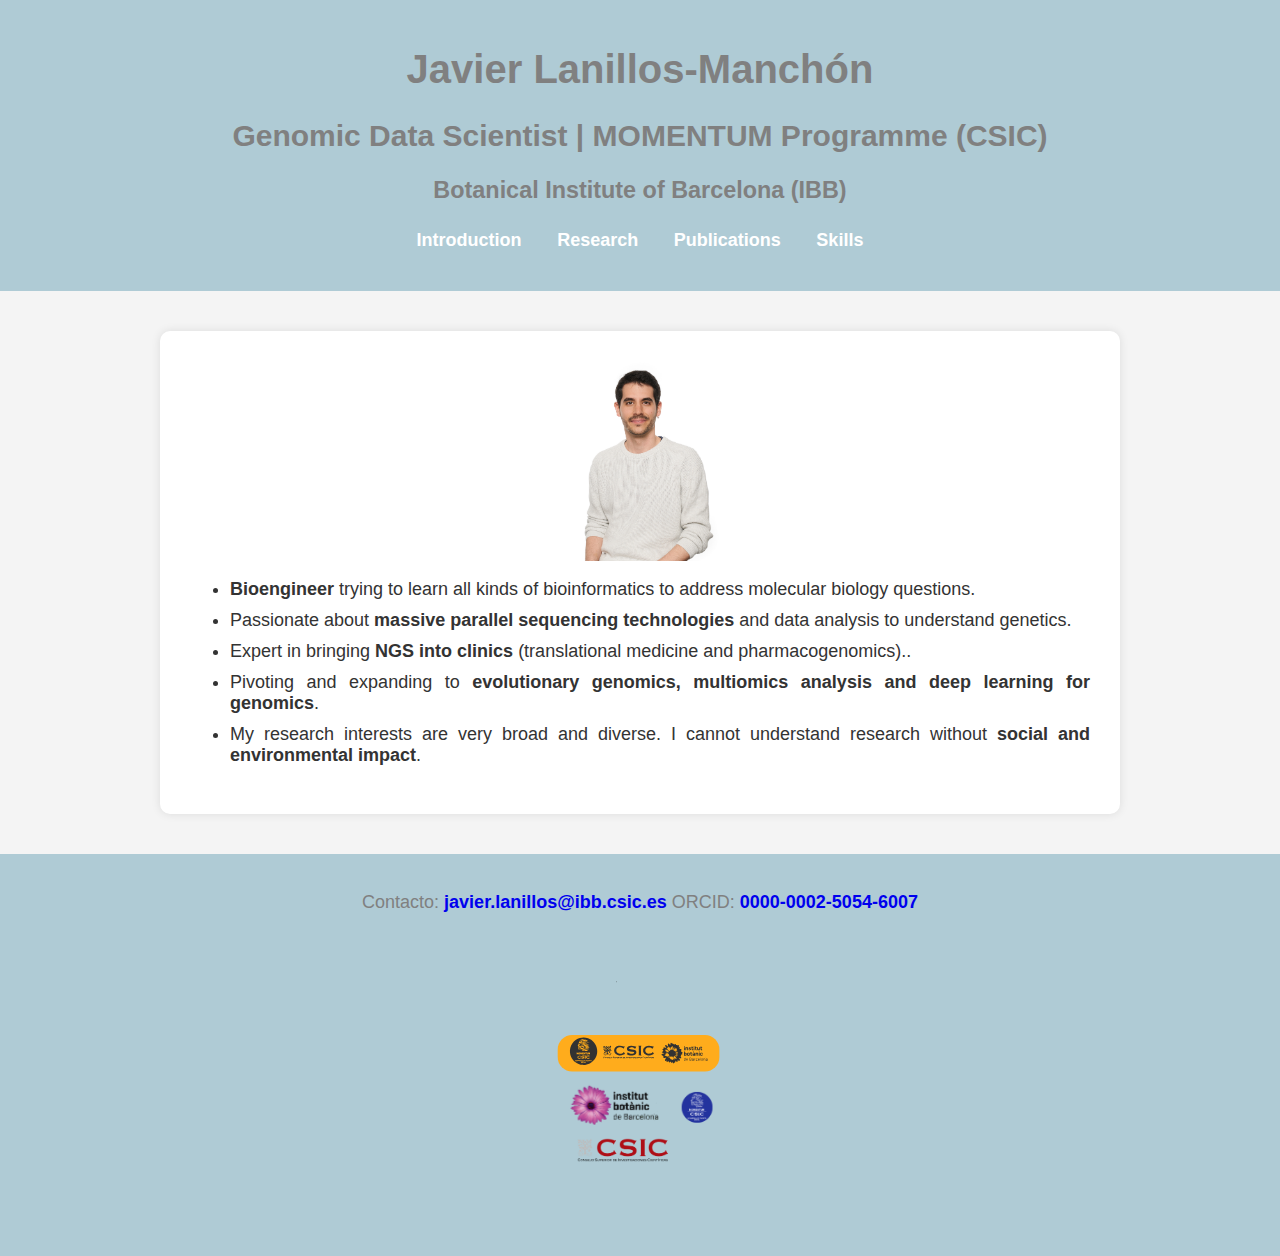
==== index.html @ d9e21f3e "reformating" ====
<!DOCTYPE html>
<html lang="es">
<head>
    <meta charset="UTF-8">
    <meta name="viewport" content="width=device-width, initial-scale=1.0">
    <title style="color: black;">Javier Lanillos-Manchón | Research Digital Portfolio</title>
    <link rel="stylesheet" href="css/style.css">
</head>
<body>
    <header>
        <h1>Javier Lanillos-Manchón</h1>
        <h2>Genomic Data Scientist | MOMENTUM Programme (CSIC)</h2>
        <h3>Botanical Institute of Barcelona (IBB)</h2>

        <nav>
            <ul>
                <li><a href="index.html">Introduction</a></li>
                <li><a href="pages/research.html">Research</a></li>
                <li><a href="pages/publications.html">Publications</a></li>
                <li><a href="pages/skills.html">Skills</a></li>
            </ul>
        </nav>
    </header>

    <main>
        <section id="Introduction">
            <img src="images/profilepic.jpg" alt="Javier Lanillos Manchón" style="display: block; margin: 0 auto; max-width: 200px;">
            <ul>
                <li><strong>Bioengineer</strong> trying to learn all kinds of bioinformatics to address molecular biology questions.</li>
                
                <li style="margin-top: 10px;">Passionate about <strong>massive parallel sequencing technologies</strong> and data analysis to understand genetics.</li>
                
                <li style="margin-top: 10px;">Expert in bringing <strong>NGS into clinics</strong> (translational medicine and pharmacogenomics).</strong>.</li>
                
                <li style="margin-top: 10px;">Pivoting and expanding to <strong>evolutionary genomics, multiomics analysis and deep learning for genomics</strong>.</li>

                <li style="margin-top: 10px;">My research interests are very broad and diverse. I cannot understand research without <strong>social and environmental impact</strong>.</li>
            </ul>
        </section>
    </main>

    <footer>
        <p>Contacto: <a href="mailto:javier.lanillos@ibb.csic.es">javier.lanillos@ibb.csic.es</a>  ORCID: <a href="https://orcid.org/0000-0002-5054-6007" target="_blank">0000-0002-5054-6007</a></p>
        <img src="images/CSIC_LOGO.svg" alt="Kindly generated by Dr. Emilio José" style="display: block; margin: 20px auto; max-width: 200px;">
    </footer>
</body>
</html>
---- css/style.css ----
/* Estilos generales */
body {
    font-family: Arial, sans-serif;
    font-size: 18px;
    margin: 0;
    padding: 0;
    background-color: #f4f4f4;
    color: #333;
}

/* Encabezado */
header {
    background: #AFCBD5;
    color: gray;
    padding: 20px;
    text-align: center;
    font-size: 20px;
}

nav ul {
    list-style: none;
    padding: 0;
    text-align: center;
}

nav ul li {
    display: inline;
    margin: 0 15px;
}

nav ul li a {
    color: white;
    text-decoration: none;
    font-weight: bold;
    font-size: 18px;
}

/* Estilos para todos los enlaces */
a {
    text-decoration: none;
    font-weight: bold;
    font-size: 18px;
}

/* Sección principal */
main {
    max-width: 900px;
    margin: 40px auto;
    padding: 30px;
    background: white;
    border-radius: 10px;
    box-shadow: 0px 0px 10px rgba(0, 0, 0, 0.1);
    font-size: 18px;
    text-align: justify;
}

#presentacion {
    position: relative;
    text-align: justify;
}

#presentacion img {
    max-width: 200px;
    height: auto;
    border-radius: 10px;
    float: right;
    margin: 20px;
}

/* Formulario de contacto */
form label, 
form input, 
form textarea, 
form button {
    display: block;
    width: 100%;
    margin-bottom: 10px;
}

form textarea {
    width: calc(100% - 10px);
    height: 150px;
}

form button {
    width: auto;
}

/* Pie de página */
footer {
    text-align: center;
    padding: 20px;
    background: #AFCBD5;
    color: gray;
    margin-top: 40px;
}
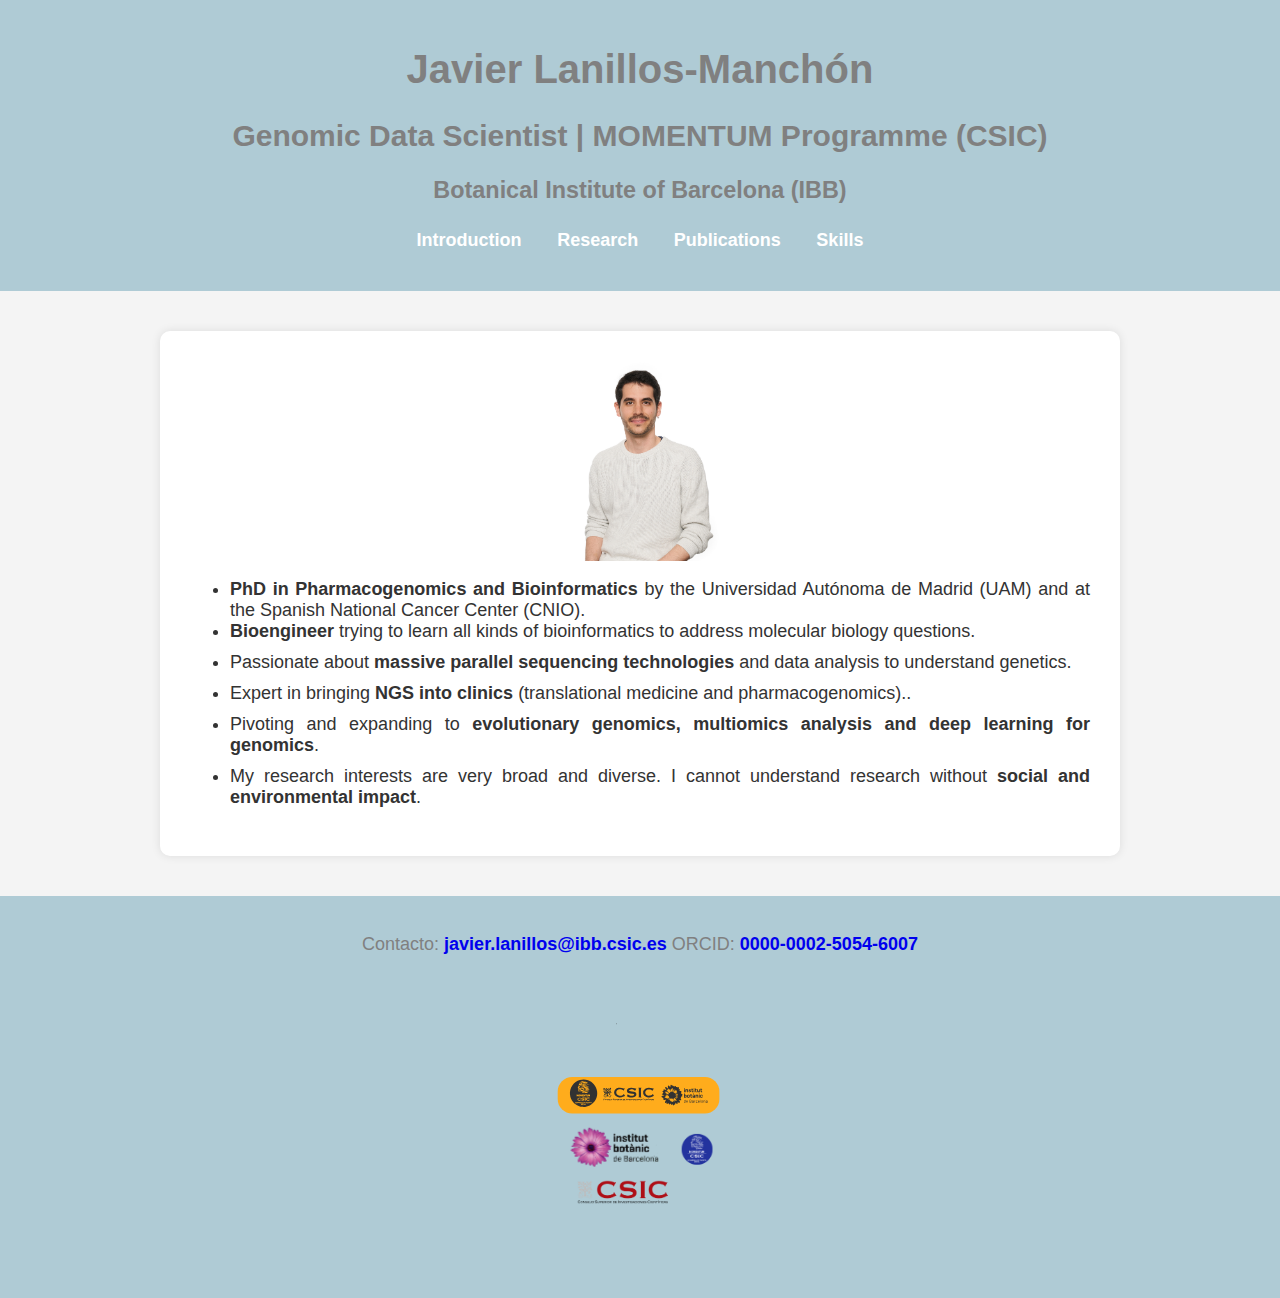
==== commit 7583ac30: "reformating" ====
--- a/index.html
+++ b/index.html
@@ -26,12 +26,15 @@
         <section id="Introduction">
             <img src="images/profilepic.jpg" alt="Javier Lanillos Manchón" style="display: block; margin: 0 auto; max-width: 200px;">
             <ul>
+
+                <li><strong>PhD in Pharmacogenomics and Bioinformatics</strong> by the Universidad Autónoma de Madrid (UAM) and at the Spanish National Cancer Center (CNIO).</li>
+
                 <li><strong>Bioengineer</strong> trying to learn all kinds of bioinformatics to address molecular biology questions.</li>
                 
                 <li style="margin-top: 10px;">Passionate about <strong>massive parallel sequencing technologies</strong> and data analysis to understand genetics.</li>
                 
                 <li style="margin-top: 10px;">Expert in bringing <strong>NGS into clinics</strong> (translational medicine and pharmacogenomics).</strong>.</li>
-                
+
                 <li style="margin-top: 10px;">Pivoting and expanding to <strong>evolutionary genomics, multiomics analysis and deep learning for genomics</strong>.</li>
 
                 <li style="margin-top: 10px;">My research interests are very broad and diverse. I cannot understand research without <strong>social and environmental impact</strong>.</li>
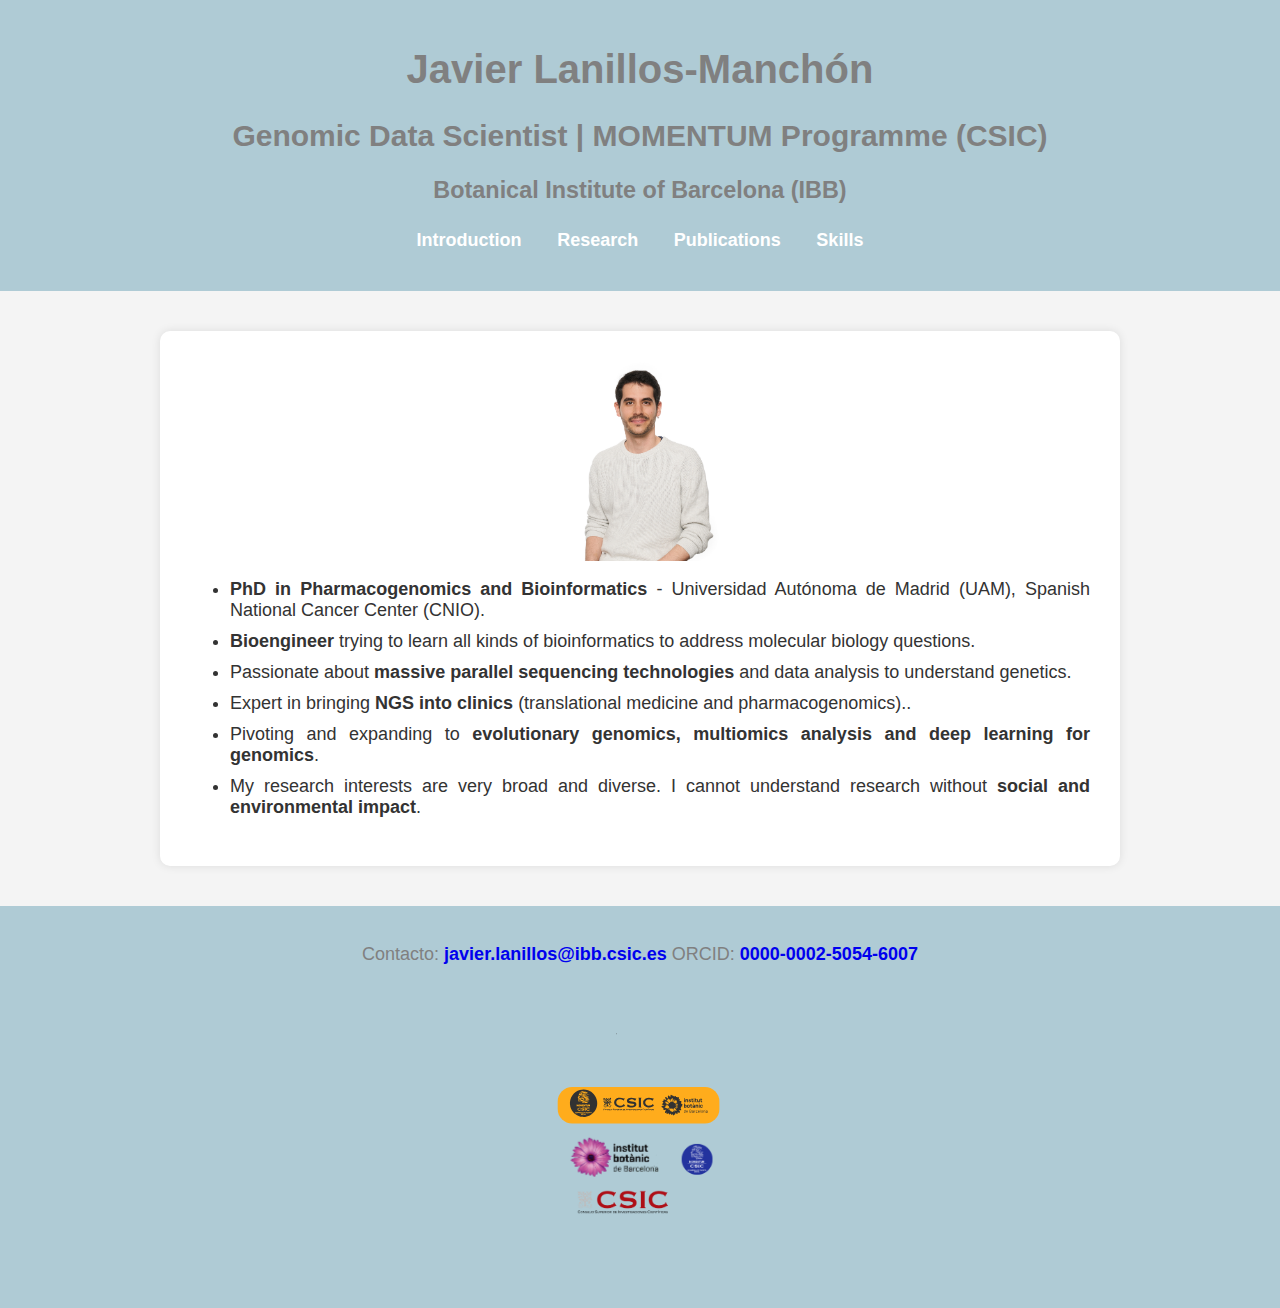
==== commit 4c4c0042: "reformating and add skills" ====
--- a/index.html
+++ b/index.html
@@ -27,7 +27,7 @@
             <img src="images/profilepic.jpg" alt="Javier Lanillos Manchón" style="display: block; margin: 0 auto; max-width: 200px;">
             <ul>
 
-                <li><strong>PhD in Pharmacogenomics and Bioinformatics</strong> by the Universidad Autónoma de Madrid (UAM) and at the Spanish National Cancer Center (CNIO).</li>
+                <li><strong>PhD in Pharmacogenomics and Bioinformatics</strong> - Universidad Autónoma de Madrid (UAM), Spanish National Cancer Center (CNIO).</li>
 
                 <li><strong>Bioengineer</strong> trying to learn all kinds of bioinformatics to address molecular biology questions.</li>
                 
--- a/css/style.css
+++ b/css/style.css
@@ -93,4 +93,8 @@
     background: #AFCBD5;
     color: gray;
     margin-top: 40px;
+}
+
+main ul li {
+    margin-bottom: 10px; /* Adds space between bullet points */
 }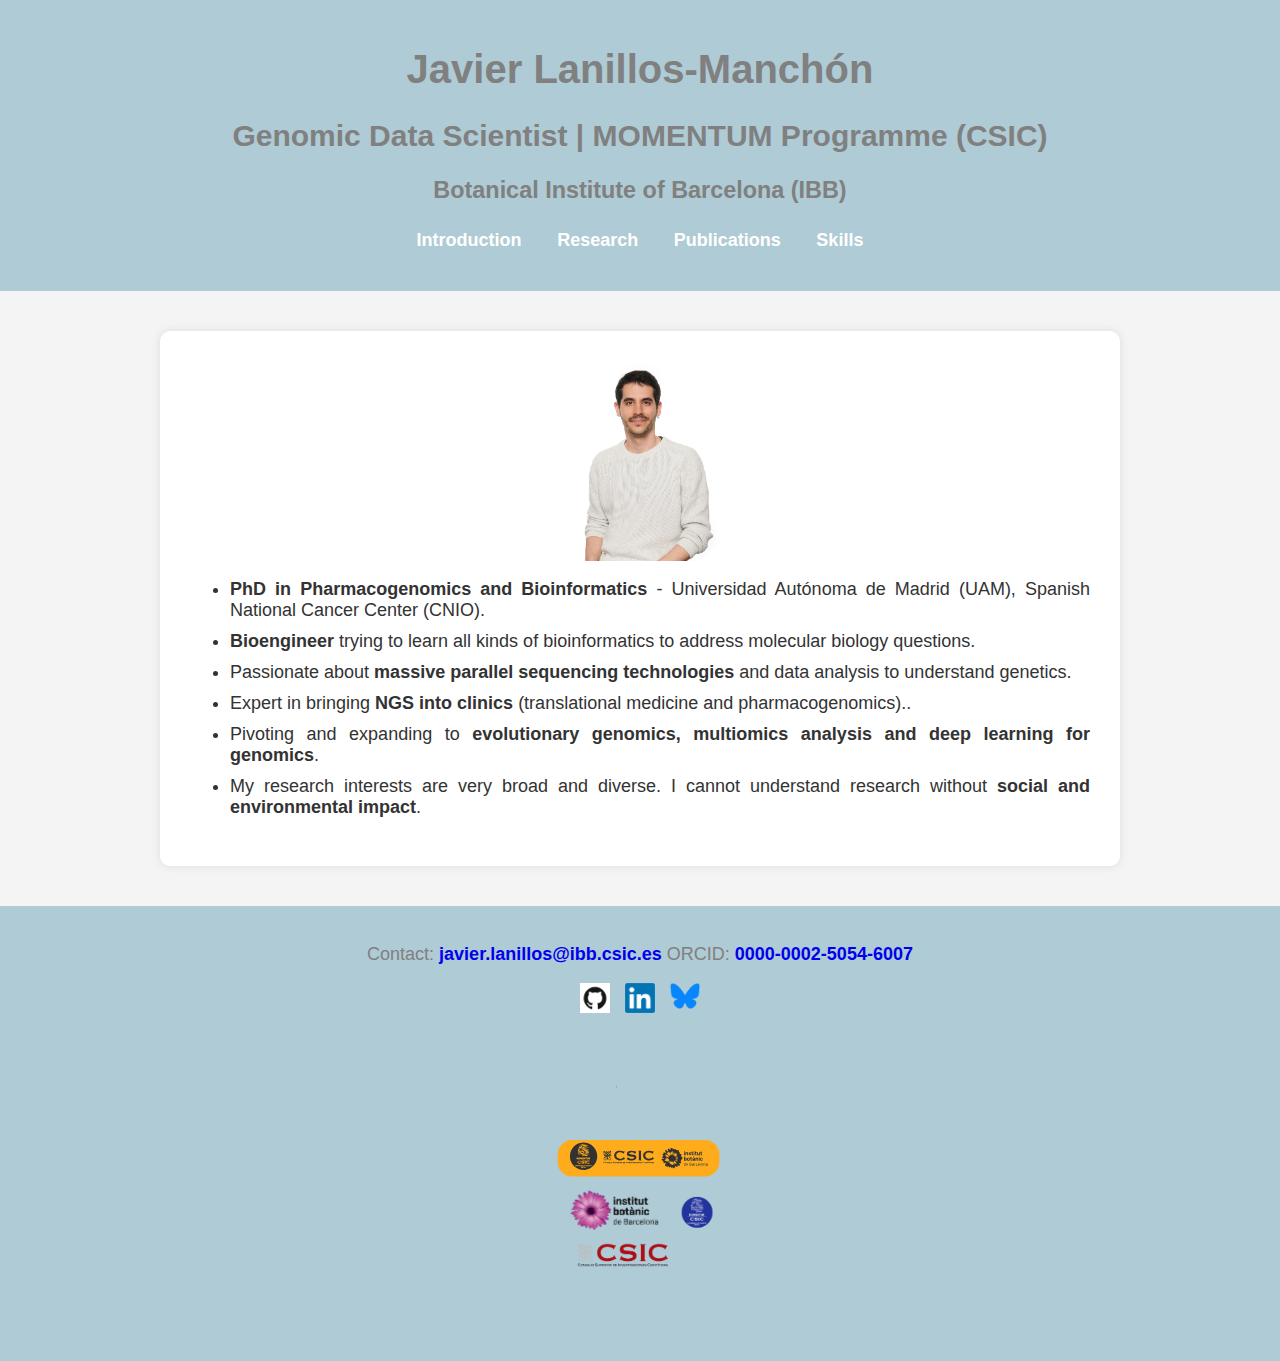
==== commit 983ec58a: "logos" ====
--- a/index.html
+++ b/index.html
@@ -43,8 +43,26 @@
     </main>
 
     <footer>
-        <p>Contacto: <a href="mailto:javier.lanillos@ibb.csic.es">javier.lanillos@ibb.csic.es</a>  ORCID: <a href="https://orcid.org/0000-0002-5054-6007" target="_blank">0000-0002-5054-6007</a></p>
+        <p>Contact: 
+            <a href="mailto:javier.lanillos@ibb.csic.es">javier.lanillos@ibb.csic.es</a>  
+            ORCID: <a href="https://orcid.org/0000-0002-5054-6007" target="_blank">0000-0002-5054-6007</a>
+        </p>
+    
+        <!-- Social Media Icons -->
+        <div class="social-icons">
+            <a href="https://github.com/your-github-username" target="_blank">
+                <img src="images/github-icon.png" alt="GitHub" class="icon">
+            </a>
+            <a href="https://www.linkedin.com/in/your-linkedin-profile/" target="_blank">
+                <img src="images/linkedin-icon.png" alt="LinkedIn" class="icon">
+            </a>
+            <a href="https://bsky.app/profile/your-bluesky-username" target="_blank">
+                <img src="images/bluesky-icon.png" alt="Bluesky" class="icon">
+            </a>
+        </div>
+    
         <img src="images/CSIC_LOGO.svg" alt="Kindly generated by Dr. Emilio José" style="display: block; margin: 20px auto; max-width: 200px;">
     </footer>
+    
 </body>
 </html>--- a/css/style.css
+++ b/css/style.css
@@ -97,4 +97,37 @@
 
 main ul li {
     margin-bottom: 10px; /* Adds space between bullet points */
+}
+
+.dropdown::after {
+    content: "▶"; /* Right arrow */
+    font-size: 14px;
+    margin-left: 10px;
+    transition: transform 0.3s ease;
+    display: inline-block;
+}
+
+.dropdown.expanded::after {
+    transform: rotate(90deg); /* Downward arrow when expanded */
+}
+
+.social-icons {
+    display: flex;
+    justify-content: center;
+    gap: 15px; /* Space between icons */
+    margin-top: 10px;
+}
+
+.social-icons a {
+    display: inline-block;
+}
+
+.icon {
+    width: 30px; /* Adjust size */
+    height: auto;
+    transition: transform 0.3s ease;
+}
+
+.icon:hover {
+    transform: scale(1.2); /* Slight zoom effect on hover */
 }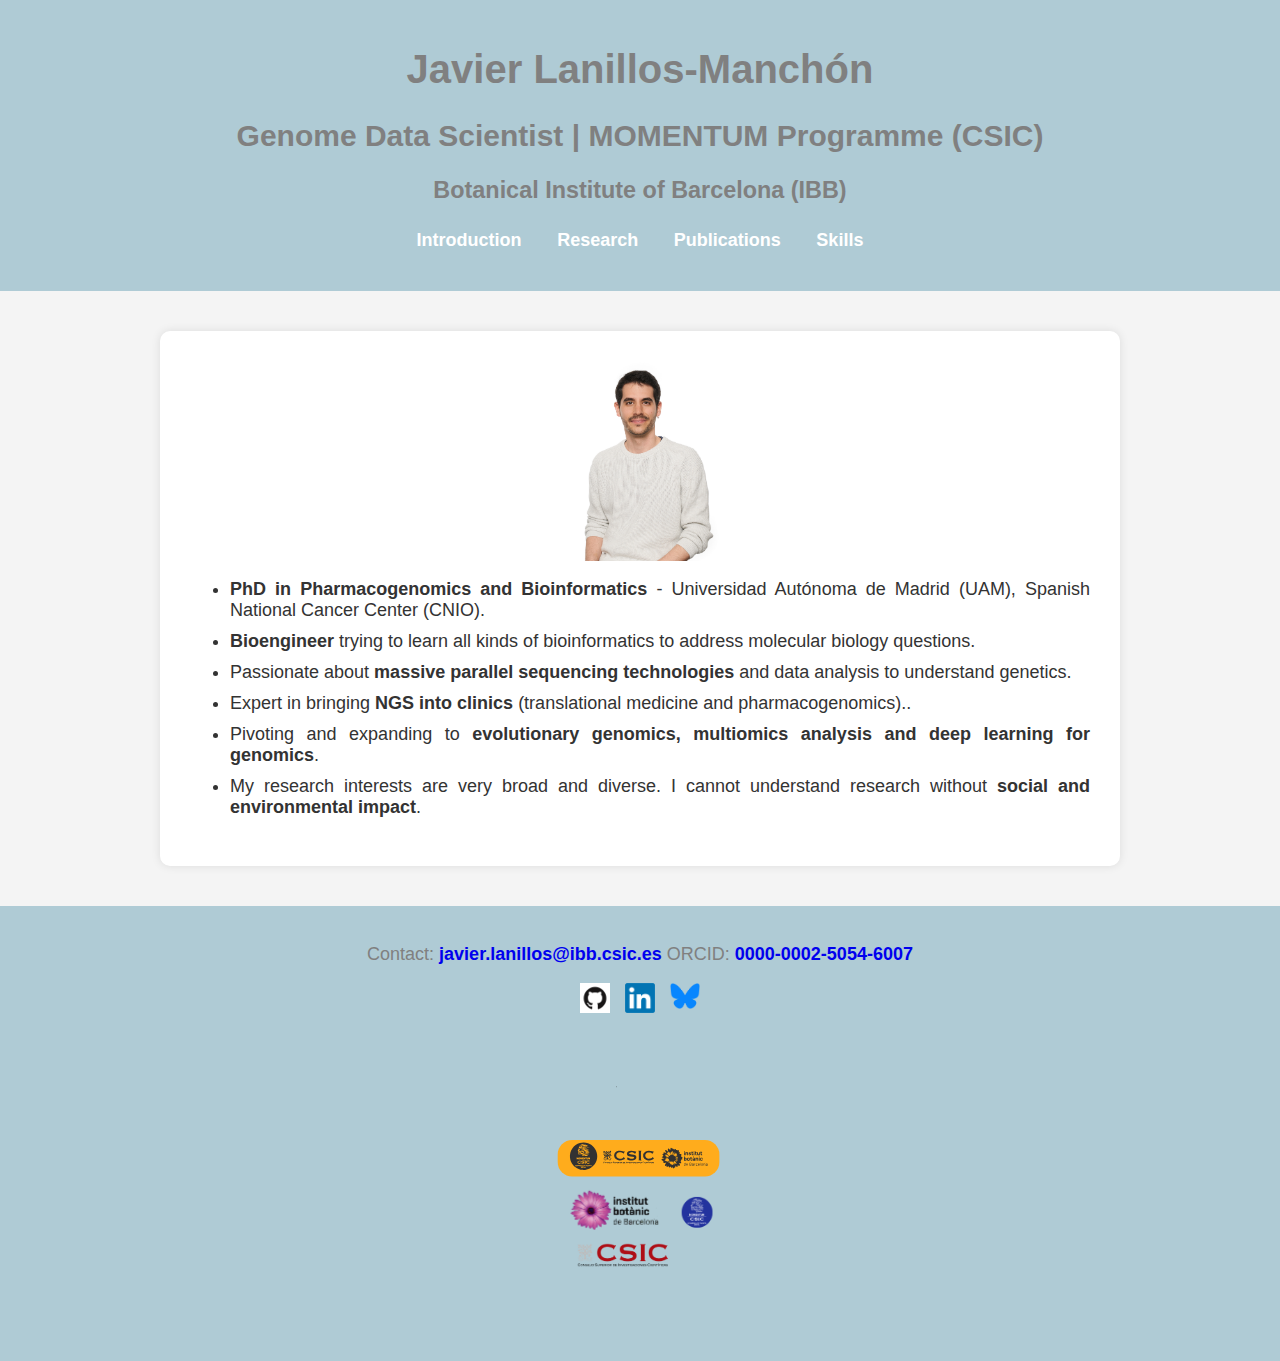
==== commit 4bc4becb: "intro" ====
--- a/index.html
+++ b/index.html
@@ -9,7 +9,7 @@
 <body>
     <header>
         <h1>Javier Lanillos-Manchón</h1>
-        <h2>Genomic Data Scientist | MOMENTUM Programme (CSIC)</h2>
+        <h2>Genome Data Scientist | MOMENTUM Programme (CSIC)</h2>
         <h3>Botanical Institute of Barcelona (IBB)</h2>
 
         <nav>
@@ -50,13 +50,13 @@
     
         <!-- Social Media Icons -->
         <div class="social-icons">
-            <a href="https://github.com/your-github-username" target="_blank">
+            <a href="https://github.com/jlanillos" target="_blank">
                 <img src="images/github-icon.png" alt="GitHub" class="icon">
             </a>
-            <a href="https://www.linkedin.com/in/your-linkedin-profile/" target="_blank">
+            <a href="https://www.linkedin.com/in/javier-lanillos-manchón-837ab096/" target="_blank">
                 <img src="images/linkedin-icon.png" alt="LinkedIn" class="icon">
             </a>
-            <a href="https://bsky.app/profile/your-bluesky-username" target="_blank">
+            <a href="https://bsky.app/profile/jlanillos.bsky.social" target="_blank">
                 <img src="images/bluesky-icon.png" alt="Bluesky" class="icon">
             </a>
         </div>
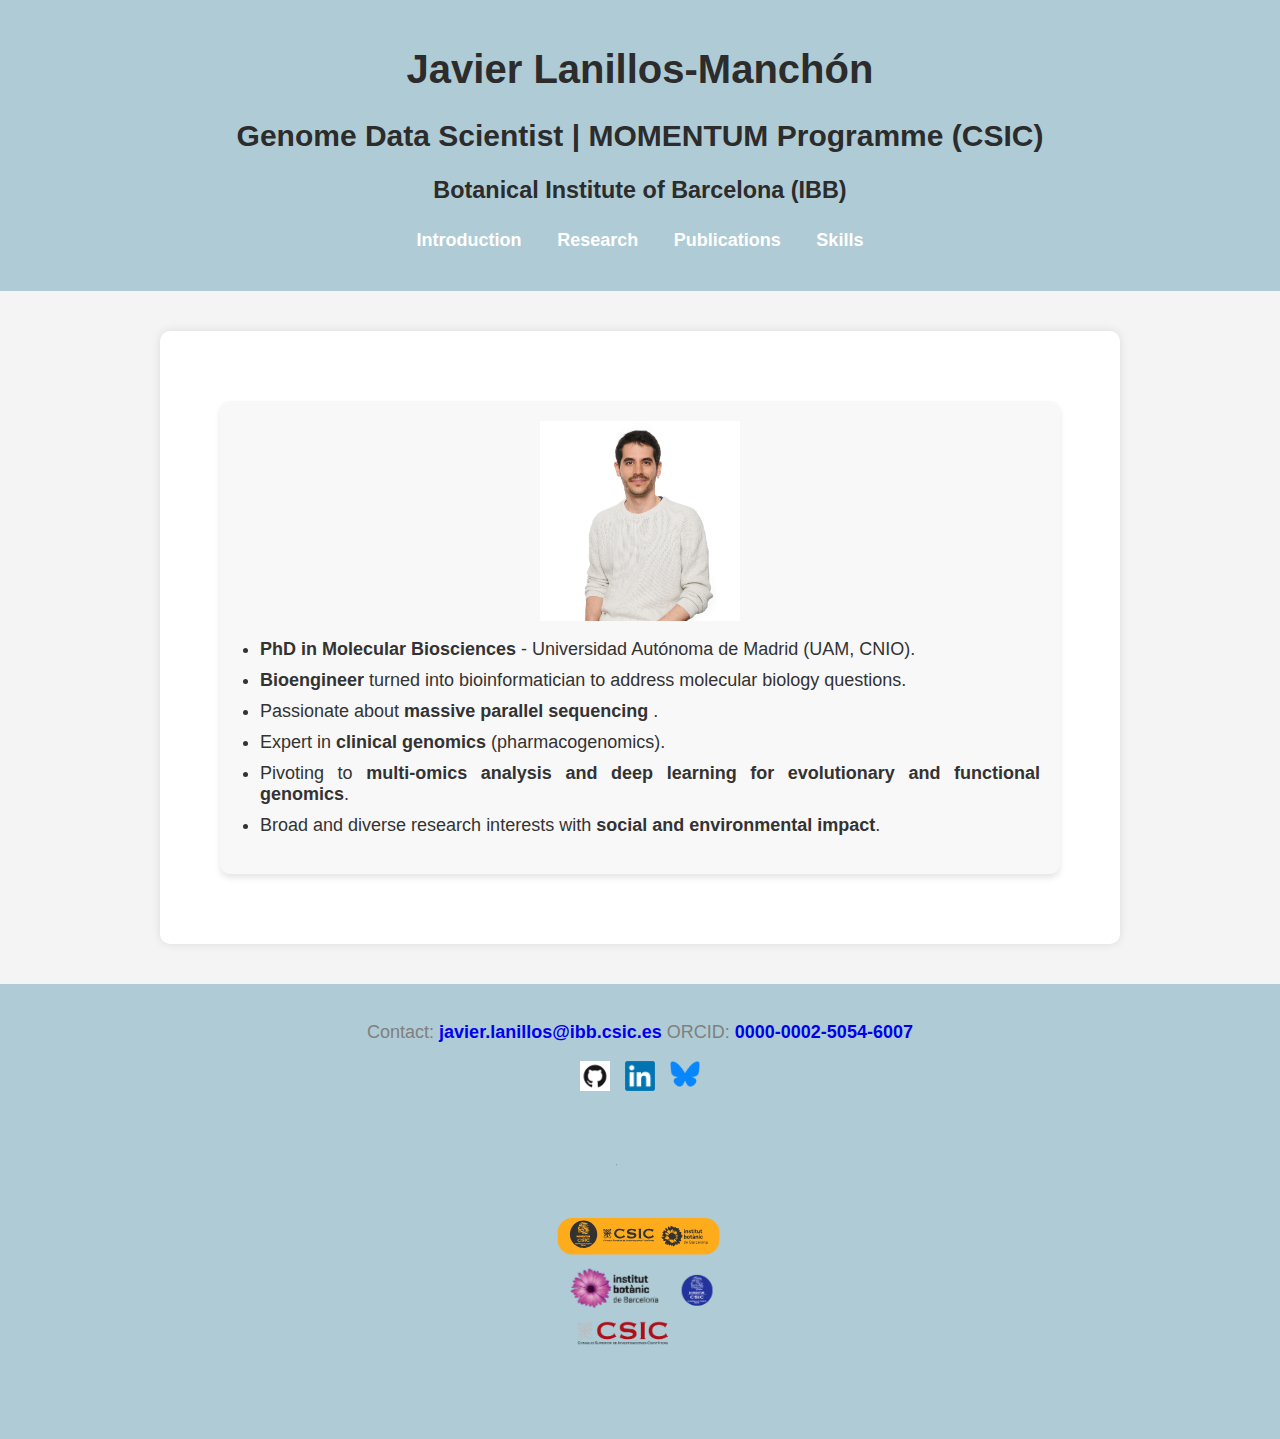
==== commit e79e3949: "review" ====
--- a/index.html
+++ b/index.html
@@ -27,17 +27,17 @@
             <img src="images/profilepic.jpg" alt="Javier Lanillos Manchón" style="display: block; margin: 0 auto; max-width: 200px;">
             <ul>
 
-                <li><strong>PhD in Pharmacogenomics and Bioinformatics</strong> - Universidad Autónoma de Madrid (UAM), Spanish National Cancer Center (CNIO).</li>
+                <li><strong>PhD in Molecular Biosciences</strong> - Universidad Autónoma de Madrid (UAM, CNIO).</li>
 
-                <li><strong>Bioengineer</strong> trying to learn all kinds of bioinformatics to address molecular biology questions.</li>
+                <li><strong>Bioengineer</strong> turned into bioinformatician to address molecular biology questions.</li>
                 
-                <li style="margin-top: 10px;">Passionate about <strong>massive parallel sequencing technologies</strong> and data analysis to understand genetics.</li>
+                <li style="margin-top: 10px;">Passionate about <strong>massive parallel sequencing </strong>.</li>
                 
-                <li style="margin-top: 10px;">Expert in bringing <strong>NGS into clinics</strong> (translational medicine and pharmacogenomics).</strong>.</li>
+                <li style="margin-top: 10px;">Expert in <strong>clinical genomics</strong> (pharmacogenomics).</li>
 
-                <li style="margin-top: 10px;">Pivoting and expanding to <strong>evolutionary genomics, multiomics analysis and deep learning for genomics</strong>.</li>
+                <li style="margin-top: 10px;">Pivoting to <strong>multi-omics analysis and deep learning for evolutionary and functional genomics</strong>.</li>
 
-                <li style="margin-top: 10px;">My research interests are very broad and diverse. I cannot understand research without <strong>social and environmental impact</strong>.</li>
+                <li style="margin-top: 10px;">Broad and diverse research interests with <strong>social and environmental impact</strong>.</li>
             </ul>
         </section>
     </main>
--- a/css/style.css
+++ b/css/style.css
@@ -1,4 +1,4 @@
-/* Estilos generales */
+/* General styles */
 body {
     font-family: Arial, sans-serif;
     font-size: 18px;
@@ -8,10 +8,10 @@
     color: #333;
 }
 
-/* Encabezado */
+/* Header */
 header {
     background: #AFCBD5;
-    color: gray;
+    color: rgb(44, 44, 44);
     padding: 20px;
     text-align: center;
     font-size: 20px;
@@ -35,14 +35,14 @@
     font-size: 18px;
 }
 
-/* Estilos para todos los enlaces */
+/* Hyperlink styles */
 a {
     text-decoration: none;
     font-weight: bold;
     font-size: 18px;
 }
 
-/* Sección principal */
+/* Main */
 main {
     max-width: 900px;
     margin: 40px auto;
@@ -67,7 +67,7 @@
     margin: 20px;
 }
 
-/* Formulario de contacto */
+/* Contact */
 form label, 
 form input, 
 form textarea, 
@@ -86,7 +86,7 @@
     width: auto;
 }
 
-/* Pie de página */
+/* Footer */
 footer {
     text-align: center;
     padding: 20px;
@@ -130,4 +130,30 @@
 
 .icon:hover {
     transform: scale(1.2); /* Slight zoom effect on hover */
-}+}
+
+
+/* Style for sections */
+main section {
+    margin: 40px auto;  /* Adds space above and below each section */
+    padding: 20px;       /* Adds space inside each section */
+    border-radius: 10px; /* Optional: rounded corners */
+    background-color: #f8f8f8; /* Light gray background */
+    box-shadow: 0px 4px 6px rgba(0, 0, 0, 0.1); /* Subtle shadow */
+    max-width: 800px; /* Adjust width for readability */
+}
+
+/* Center text headers */
+main section h2 {
+    text-align: center;
+    color: #333; /* Dark gray */
+}
+
+/* Improve list readability */
+main section ul {
+    padding-left: 20px;
+}
+
+main section ul li {
+    margin-bottom: 10px; /* Space between list items */
+}
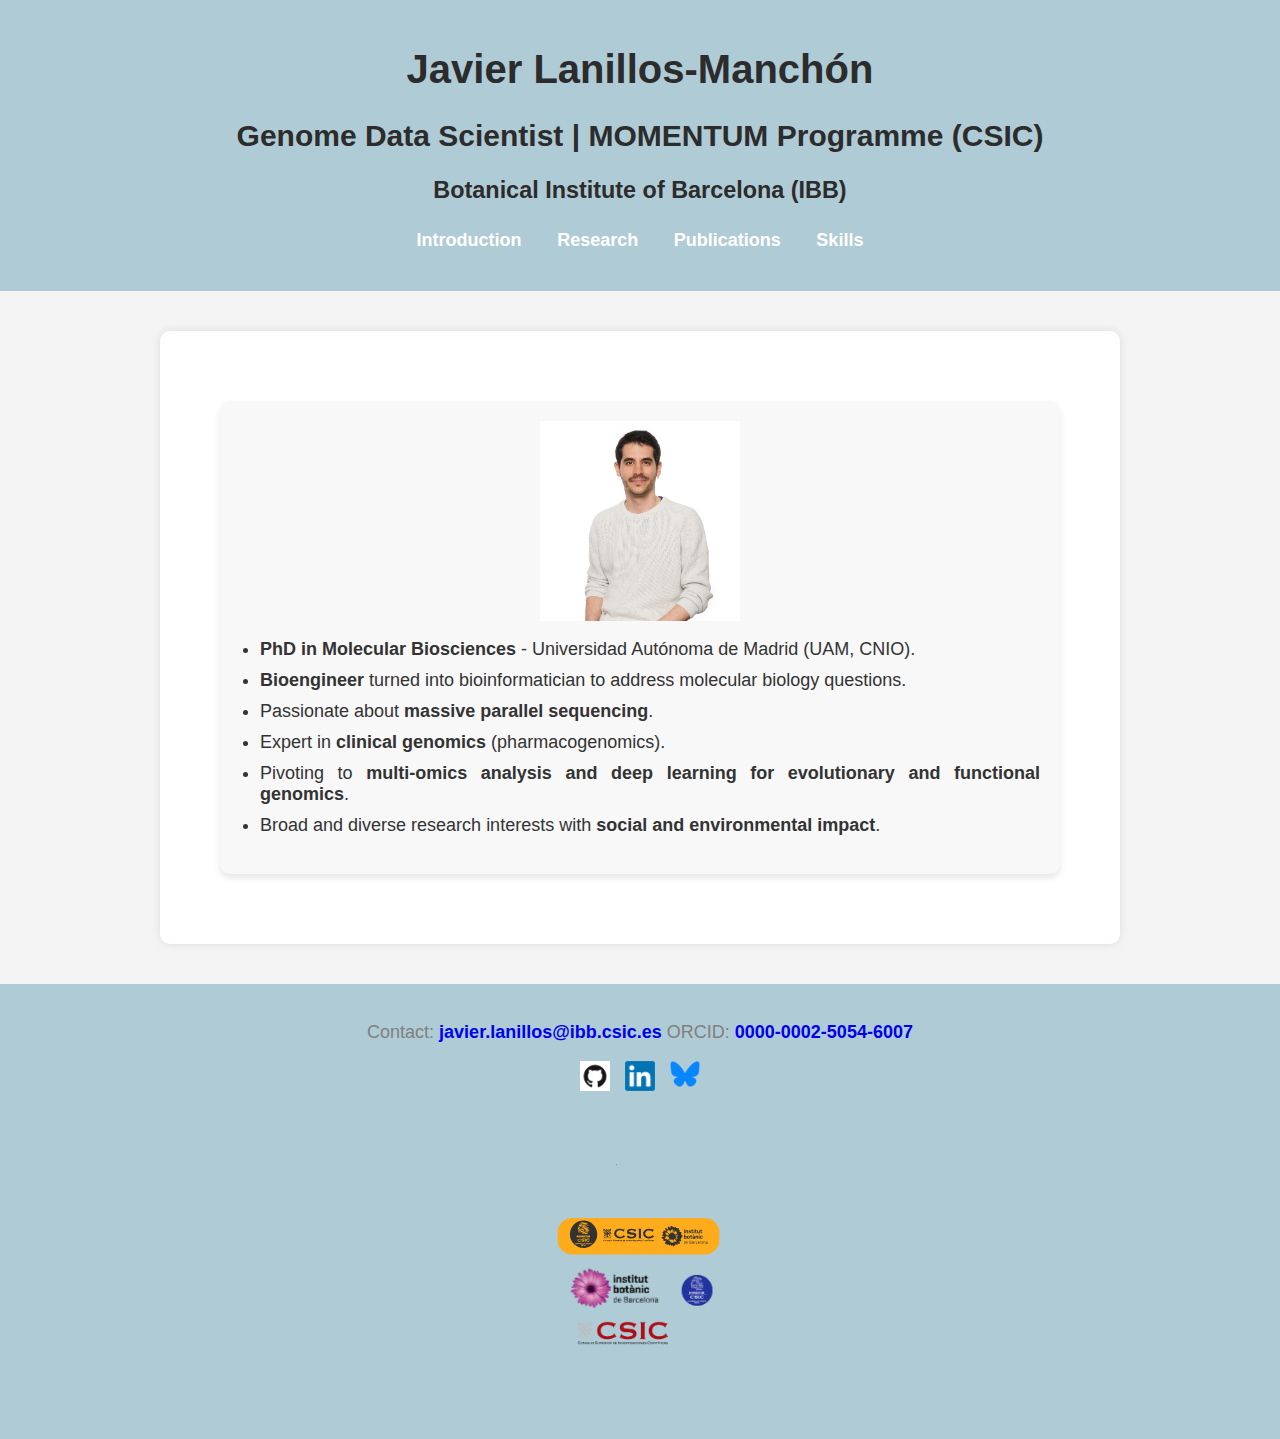
==== commit e4d7a977: "last one today" ====
--- a/index.html
+++ b/index.html
@@ -31,7 +31,7 @@
 
                 <li><strong>Bioengineer</strong> turned into bioinformatician to address molecular biology questions.</li>
                 
-                <li style="margin-top: 10px;">Passionate about <strong>massive parallel sequencing </strong>.</li>
+                <li style="margin-top: 10px;">Passionate about <strong>massive parallel sequencing</strong>.</li>
                 
                 <li style="margin-top: 10px;">Expert in <strong>clinical genomics</strong> (pharmacogenomics).</li>
 
